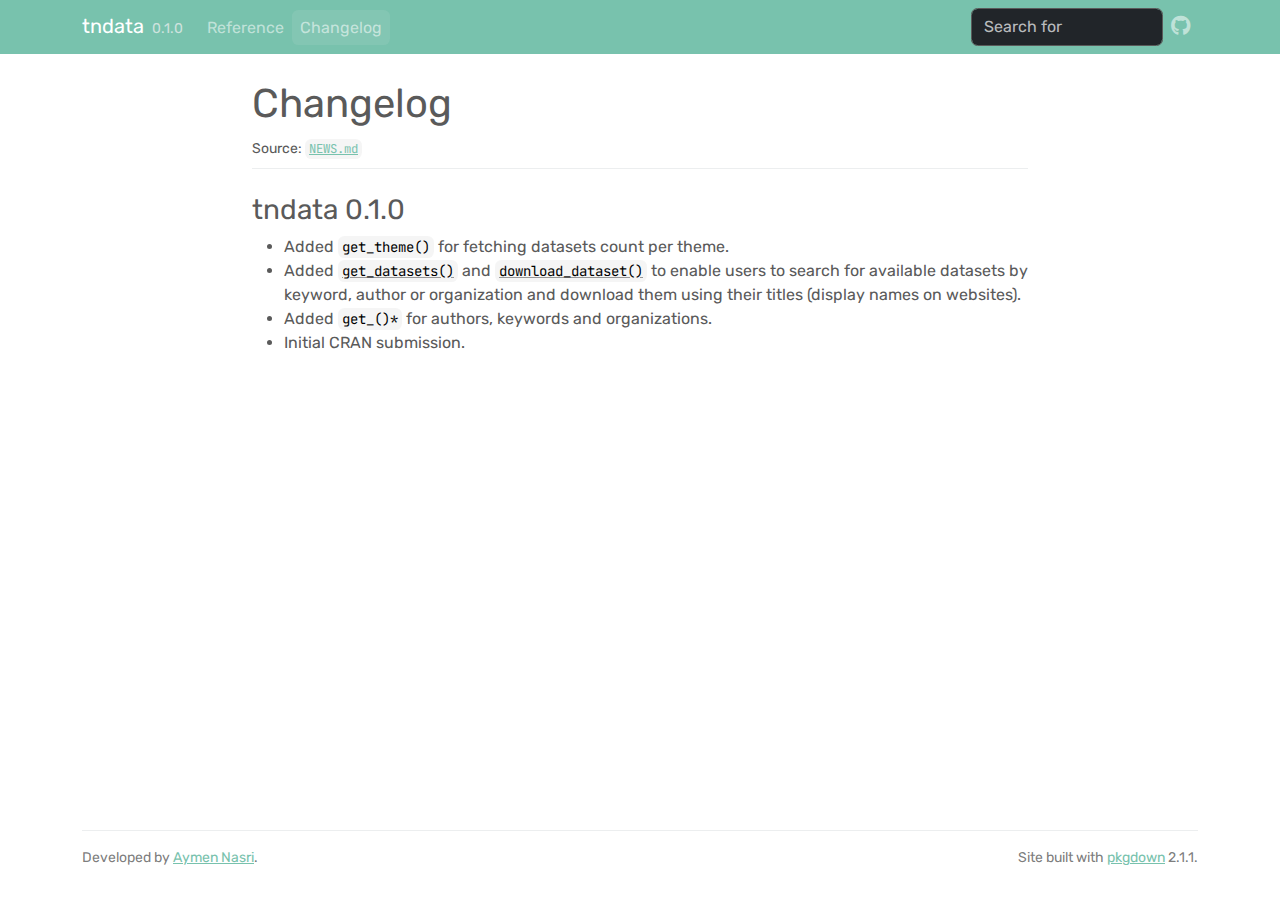
==== news/index.html @ 449bf3d2 "Deploying to gh-pages from @ aymennasri/tndata@dafc71b6b28d9a2bf3b7b2af652d4f8cb036f6ed 🚀" ====
<!DOCTYPE html>
<!-- Generated by pkgdown: do not edit by hand --><html lang="en"><head><meta http-equiv="Content-Type" content="text/html; charset=UTF-8"><meta charset="utf-8"><meta http-equiv="X-UA-Compatible" content="IE=edge"><meta name="viewport" content="width=device-width, initial-scale=1, shrink-to-fit=no"><title>Changelog • tndata</title><script src="../deps/jquery-3.6.0/jquery-3.6.0.min.js"></script><meta name="viewport" content="width=device-width, initial-scale=1, shrink-to-fit=no"><link href="../deps/bootstrap-5.3.1/bootstrap.min.css" rel="stylesheet"><script src="../deps/bootstrap-5.3.1/bootstrap.bundle.min.js"></script><link href="../deps/Rubik-0.4.9/font.css" rel="stylesheet"><link href="../deps/JetBrains_Mono-0.4.9/font.css" rel="stylesheet"><link href="../deps/font-awesome-6.5.2/css/all.min.css" rel="stylesheet"><link href="../deps/font-awesome-6.5.2/css/v4-shims.min.css" rel="stylesheet"><script src="../deps/headroom-0.11.0/headroom.min.js"></script><script src="../deps/headroom-0.11.0/jQuery.headroom.min.js"></script><script src="../deps/bootstrap-toc-1.0.1/bootstrap-toc.min.js"></script><script src="../deps/clipboard.js-2.0.11/clipboard.min.js"></script><script src="../deps/search-1.0.0/autocomplete.jquery.min.js"></script><script src="../deps/search-1.0.0/fuse.min.js"></script><script src="../deps/search-1.0.0/mark.min.js"></script><!-- pkgdown --><script src="../pkgdown.js"></script><meta property="og:title" content="Changelog"></head><body>
    <a href="#main" class="visually-hidden-focusable">Skip to contents</a>


    <nav class="navbar navbar-expand-lg fixed-top bg-primary" data-bs-theme="dark" aria-label="Site navigation"><div class="container">

    <a class="navbar-brand me-2" href="../index.html">tndata</a>

    <small class="nav-text text-muted me-auto" data-bs-toggle="tooltip" data-bs-placement="bottom" title="">0.1.0</small>


    <button class="navbar-toggler" type="button" data-bs-toggle="collapse" data-bs-target="#navbar" aria-controls="navbar" aria-expanded="false" aria-label="Toggle navigation">
      <span class="navbar-toggler-icon"></span>
    </button>

    <div id="navbar" class="collapse navbar-collapse ms-3">
      <ul class="navbar-nav me-auto"><li class="nav-item"><a class="nav-link" href="../reference/index.html">Reference</a></li>
<li class="active nav-item"><a class="nav-link" href="../news/index.html">Changelog</a></li>
      </ul><ul class="navbar-nav"><li class="nav-item"><form class="form-inline" role="search">
 <input class="form-control" type="search" name="search-input" id="search-input" autocomplete="off" aria-label="Search site" placeholder="Search for" data-search-index="../search.json"></form></li>
<li class="nav-item"><a class="external-link nav-link" href="https://github.com/aymennasri/tndata/" aria-label="GitHub"><span class="fa fab fa-github fa-lg"></span></a></li>
      </ul></div>


  </div>
</nav><div class="container template-news">
<div class="row">
  <main id="main" class="col-md-9"><div class="page-header">

      <h1>Changelog</h1>
      <small>Source: <a href="https://github.com/aymennasri/tndata/blob/master/NEWS.md" class="external-link"><code>NEWS.md</code></a></small>
    </div>

    <div class="section level2">
<h2 class="pkg-version" data-toc-text="0.1.0" id="tndata-010">tndata 0.1.0<a class="anchor" aria-label="anchor" href="#tndata-010"></a></h2>
<ul><li>Added <code>get_theme()</code> for fetching datasets count per theme.</li>
<li>Added <code><a href="../reference/get_datasets.html">get_datasets()</a></code> and <code><a href="../reference/download_dataset.html">download_dataset()</a></code> to enable users to search for available datasets by keyword, author or organization and download them using their titles (display names on websites).</li>
<li>Added <code>get_()*</code> for authors, keywords and organizations.</li>
<li>Initial CRAN submission.</li>
</ul></div>
  </main></div>


    <footer><div class="pkgdown-footer-left">
  <p>Developed by <a href="https://aymennasri.me" class="external-link">Aymen Nasri</a>.</p>
</div>

<div class="pkgdown-footer-right">
  <p>Site built with <a href="https://pkgdown.r-lib.org/" class="external-link">pkgdown</a> 2.1.1.</p>
</div>

    </footer></div>





  </body></html>
---- deps/Rubik-0.4.9/font.css ----
/* arabic */
@font-face {
  font-family: 'Rubik';
  font-style: normal;
  font-weight: 400;
  font-display: swap;
  src: url(iJWZBXyIfDnIV5PNhY1KTN7Z-Yh-B4iFUkU1Z4Y.woff2) format('woff2');
  unicode-range: U+0600-06FF, U+0750-077F, U+0870-088E, U+0890-0891, U+0897-08E1, U+08E3-08FF, U+200C-200E, U+2010-2011, U+204F, U+2E41, U+FB50-FDFF, U+FE70-FE74, U+FE76-FEFC, U+102E0-102FB, U+10E60-10E7E, U+10EC2-10EC4, U+10EFC-10EFF, U+1EE00-1EE03, U+1EE05-1EE1F, U+1EE21-1EE22, U+1EE24, U+1EE27, U+1EE29-1EE32, U+1EE34-1EE37, U+1EE39, U+1EE3B, U+1EE42, U+1EE47, U+1EE49, U+1EE4B, U+1EE4D-1EE4F, U+1EE51-1EE52, U+1EE54, U+1EE57, U+1EE59, U+1EE5B, U+1EE5D, U+1EE5F, U+1EE61-1EE62, U+1EE64, U+1EE67-1EE6A, U+1EE6C-1EE72, U+1EE74-1EE77, U+1EE79-1EE7C, U+1EE7E, U+1EE80-1EE89, U+1EE8B-1EE9B, U+1EEA1-1EEA3, U+1EEA5-1EEA9, U+1EEAB-1EEBB, U+1EEF0-1EEF1;
}
/* cyrillic-ext */
@font-face {
  font-family: 'Rubik';
  font-style: normal;
  font-weight: 400;
  font-display: swap;
  src: url(iJWZBXyIfDnIV5PNhY1KTN7Z-Yh-B4iFWkU1Z4Y.woff2) format('woff2');
  unicode-range: U+0460-052F, U+1C80-1C8A, U+20B4, U+2DE0-2DFF, U+A640-A69F, U+FE2E-FE2F;
}
/* cyrillic */
@font-face {
  font-family: 'Rubik';
  font-style: normal;
  font-weight: 400;
  font-display: swap;
  src: url(iJWZBXyIfDnIV5PNhY1KTN7Z-Yh-B4iFU0U1Z4Y.woff2) format('woff2');
  unicode-range: U+0301, U+0400-045F, U+0490-0491, U+04B0-04B1, U+2116;
}
/* hebrew */
@font-face {
  font-family: 'Rubik';
  font-style: normal;
  font-weight: 400;
  font-display: swap;
  src: url(iJWZBXyIfDnIV5PNhY1KTN7Z-Yh-B4iFVUU1Z4Y.woff2) format('woff2');
  unicode-range: U+0307-0308, U+0590-05FF, U+200C-2010, U+20AA, U+25CC, U+FB1D-FB4F;
}
/* latin-ext */
@font-face {
  font-family: 'Rubik';
  font-style: normal;
  font-weight: 400;
  font-display: swap;
  src: url(iJWZBXyIfDnIV5PNhY1KTN7Z-Yh-B4iFWUU1Z4Y.woff2) format('woff2');
  unicode-range: U+0100-02BA, U+02BD-02C5, U+02C7-02CC, U+02CE-02D7, U+02DD-02FF, U+0304, U+0308, U+0329, U+1D00-1DBF, U+1E00-1E9F, U+1EF2-1EFF, U+2020, U+20A0-20AB, U+20AD-20C0, U+2113, U+2C60-2C7F, U+A720-A7FF;
}
/* latin */
@font-face {
  font-family: 'Rubik';
  font-style: normal;
  font-weight: 400;
  font-display: swap;
  src: url(iJWZBXyIfDnIV5PNhY1KTN7Z-Yh-B4iFV0U1.woff2) format('woff2');
  unicode-range: U+0000-00FF, U+0131, U+0152-0153, U+02BB-02BC, U+02C6, U+02DA, U+02DC, U+0304, U+0308, U+0329, U+2000-206F, U+20AC, U+2122, U+2191, U+2193, U+2212, U+2215, U+FEFF, U+FFFD;
}
---- deps/JetBrains_Mono-0.4.9/font.css ----
/* cyrillic-ext */
@font-face {
  font-family: 'JetBrains Mono';
  font-style: normal;
  font-weight: 400;
  font-display: swap;
  src: url(tDbY2o-flEEny0FZhsfKu5WU4zr3E_BX0PnT8RD8yKxTN1OVgaY.woff2) format('woff2');
  unicode-range: U+0460-052F, U+1C80-1C8A, U+20B4, U+2DE0-2DFF, U+A640-A69F, U+FE2E-FE2F;
}
/* cyrillic */
@font-face {
  font-family: 'JetBrains Mono';
  font-style: normal;
  font-weight: 400;
  font-display: swap;
  src: url(tDbY2o-flEEny0FZhsfKu5WU4zr3E_BX0PnT8RD8yKxTPlOVgaY.woff2) format('woff2');
  unicode-range: U+0301, U+0400-045F, U+0490-0491, U+04B0-04B1, U+2116;
}
/* greek */
@font-face {
  font-family: 'JetBrains Mono';
  font-style: normal;
  font-weight: 400;
  font-display: swap;
  src: url(tDbY2o-flEEny0FZhsfKu5WU4zr3E_BX0PnT8RD8yKxTOVOVgaY.woff2) format('woff2');
  unicode-range: U+0370-0377, U+037A-037F, U+0384-038A, U+038C, U+038E-03A1, U+03A3-03FF;
}
/* vietnamese */
@font-face {
  font-family: 'JetBrains Mono';
  font-style: normal;
  font-weight: 400;
  font-display: swap;
  src: url(tDbY2o-flEEny0FZhsfKu5WU4zr3E_BX0PnT8RD8yKxTNVOVgaY.woff2) format('woff2');
  unicode-range: U+0102-0103, U+0110-0111, U+0128-0129, U+0168-0169, U+01A0-01A1, U+01AF-01B0, U+0300-0301, U+0303-0304, U+0308-0309, U+0323, U+0329, U+1EA0-1EF9, U+20AB;
}
/* latin-ext */
@font-face {
  font-family: 'JetBrains Mono';
  font-style: normal;
  font-weight: 400;
  font-display: swap;
  src: url(tDbY2o-flEEny0FZhsfKu5WU4zr3E_BX0PnT8RD8yKxTNFOVgaY.woff2) format('woff2');
  unicode-range: U+0100-02BA, U+02BD-02C5, U+02C7-02CC, U+02CE-02D7, U+02DD-02FF, U+0304, U+0308, U+0329, U+1D00-1DBF, U+1E00-1E9F, U+1EF2-1EFF, U+2020, U+20A0-20AB, U+20AD-20C0, U+2113, U+2C60-2C7F, U+A720-A7FF;
}
/* latin */
@font-face {
  font-family: 'JetBrains Mono';
  font-style: normal;
  font-weight: 400;
  font-display: swap;
  src: url(tDbY2o-flEEny0FZhsfKu5WU4zr3E_BX0PnT8RD8yKxTOlOV.woff2) format('woff2');
  unicode-range: U+0000-00FF, U+0131, U+0152-0153, U+02BB-02BC, U+02C6, U+02DA, U+02DC, U+0304, U+0308, U+0329, U+2000-206F, U+20AC, U+2122, U+2191, U+2193, U+2212, U+2215, U+FEFF, U+FFFD;
}
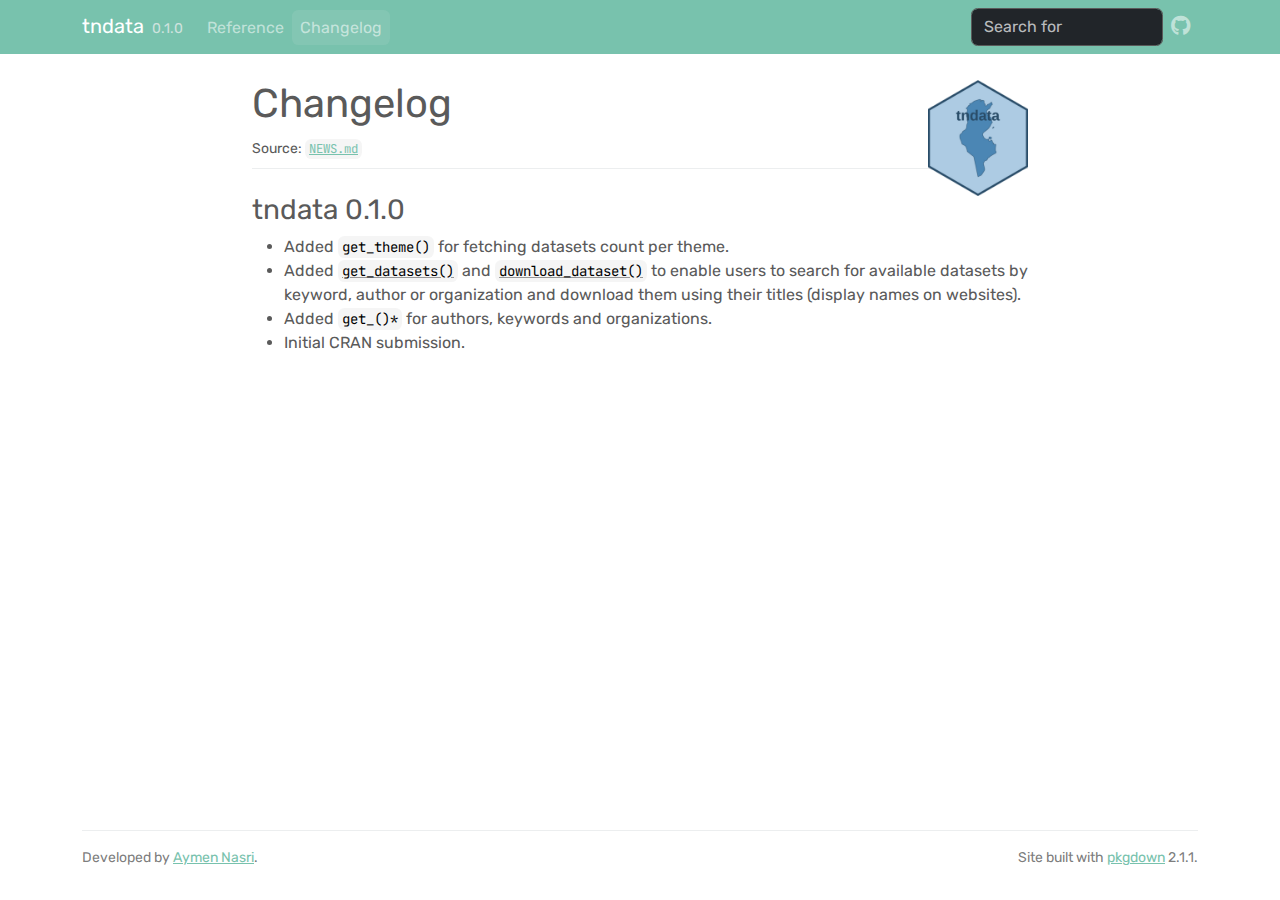
==== commit 1020cde3: "Deploying to gh-pages from @ aymennasri/tndata@bba029ad65248652c29cbbf02eb30645da73072c 🚀" ====
--- a/news/index.html
+++ b/news/index.html
@@ -1,5 +1,5 @@
 <!DOCTYPE html>
-<!-- Generated by pkgdown: do not edit by hand --><html lang="en"><head><meta http-equiv="Content-Type" content="text/html; charset=UTF-8"><meta charset="utf-8"><meta http-equiv="X-UA-Compatible" content="IE=edge"><meta name="viewport" content="width=device-width, initial-scale=1, shrink-to-fit=no"><title>Changelog • tndata</title><script src="../deps/jquery-3.6.0/jquery-3.6.0.min.js"></script><meta name="viewport" content="width=device-width, initial-scale=1, shrink-to-fit=no"><link href="../deps/bootstrap-5.3.1/bootstrap.min.css" rel="stylesheet"><script src="../deps/bootstrap-5.3.1/bootstrap.bundle.min.js"></script><link href="../deps/Rubik-0.4.9/font.css" rel="stylesheet"><link href="../deps/JetBrains_Mono-0.4.9/font.css" rel="stylesheet"><link href="../deps/font-awesome-6.5.2/css/all.min.css" rel="stylesheet"><link href="../deps/font-awesome-6.5.2/css/v4-shims.min.css" rel="stylesheet"><script src="../deps/headroom-0.11.0/headroom.min.js"></script><script src="../deps/headroom-0.11.0/jQuery.headroom.min.js"></script><script src="../deps/bootstrap-toc-1.0.1/bootstrap-toc.min.js"></script><script src="../deps/clipboard.js-2.0.11/clipboard.min.js"></script><script src="../deps/search-1.0.0/autocomplete.jquery.min.js"></script><script src="../deps/search-1.0.0/fuse.min.js"></script><script src="../deps/search-1.0.0/mark.min.js"></script><!-- pkgdown --><script src="../pkgdown.js"></script><meta property="og:title" content="Changelog"></head><body>
+<!-- Generated by pkgdown: do not edit by hand --><html lang="en"><head><meta http-equiv="Content-Type" content="text/html; charset=UTF-8"><meta charset="utf-8"><meta http-equiv="X-UA-Compatible" content="IE=edge"><meta name="viewport" content="width=device-width, initial-scale=1, shrink-to-fit=no"><title>Changelog • tndata</title><script src="../deps/jquery-3.6.0/jquery-3.6.0.min.js"></script><meta name="viewport" content="width=device-width, initial-scale=1, shrink-to-fit=no"><link href="../deps/bootstrap-5.3.1/bootstrap.min.css" rel="stylesheet"><script src="../deps/bootstrap-5.3.1/bootstrap.bundle.min.js"></script><link href="../deps/Rubik-0.4.9/font.css" rel="stylesheet"><link href="../deps/JetBrains_Mono-0.4.9/font.css" rel="stylesheet"><link href="../deps/font-awesome-6.5.2/css/all.min.css" rel="stylesheet"><link href="../deps/font-awesome-6.5.2/css/v4-shims.min.css" rel="stylesheet"><script src="../deps/headroom-0.11.0/headroom.min.js"></script><script src="../deps/headroom-0.11.0/jQuery.headroom.min.js"></script><script src="../deps/bootstrap-toc-1.0.1/bootstrap-toc.min.js"></script><script src="../deps/clipboard.js-2.0.11/clipboard.min.js"></script><script src="../deps/search-1.0.0/autocomplete.jquery.min.js"></script><script src="../deps/search-1.0.0/fuse.min.js"></script><script src="../deps/search-1.0.0/mark.min.js"></script><!-- pkgdown --><script src="../pkgdown.js"></script><meta property="og:title" content="Changelog"><meta property="og:image" content="http://aymennasri.me/tndata/logo.png"></head><body>
     <a href="#main" class="visually-hidden-focusable">Skip to contents</a>
 
 
@@ -27,8 +27,7 @@
 </nav><div class="container template-news">
 <div class="row">
   <main id="main" class="col-md-9"><div class="page-header">
-
-      <h1>Changelog</h1>
+      <img src="../logo.png" class="logo" alt=""><h1>Changelog</h1>
       <small>Source: <a href="https://github.com/aymennasri/tndata/blob/master/NEWS.md" class="external-link"><code>NEWS.md</code></a></small>
     </div>
 
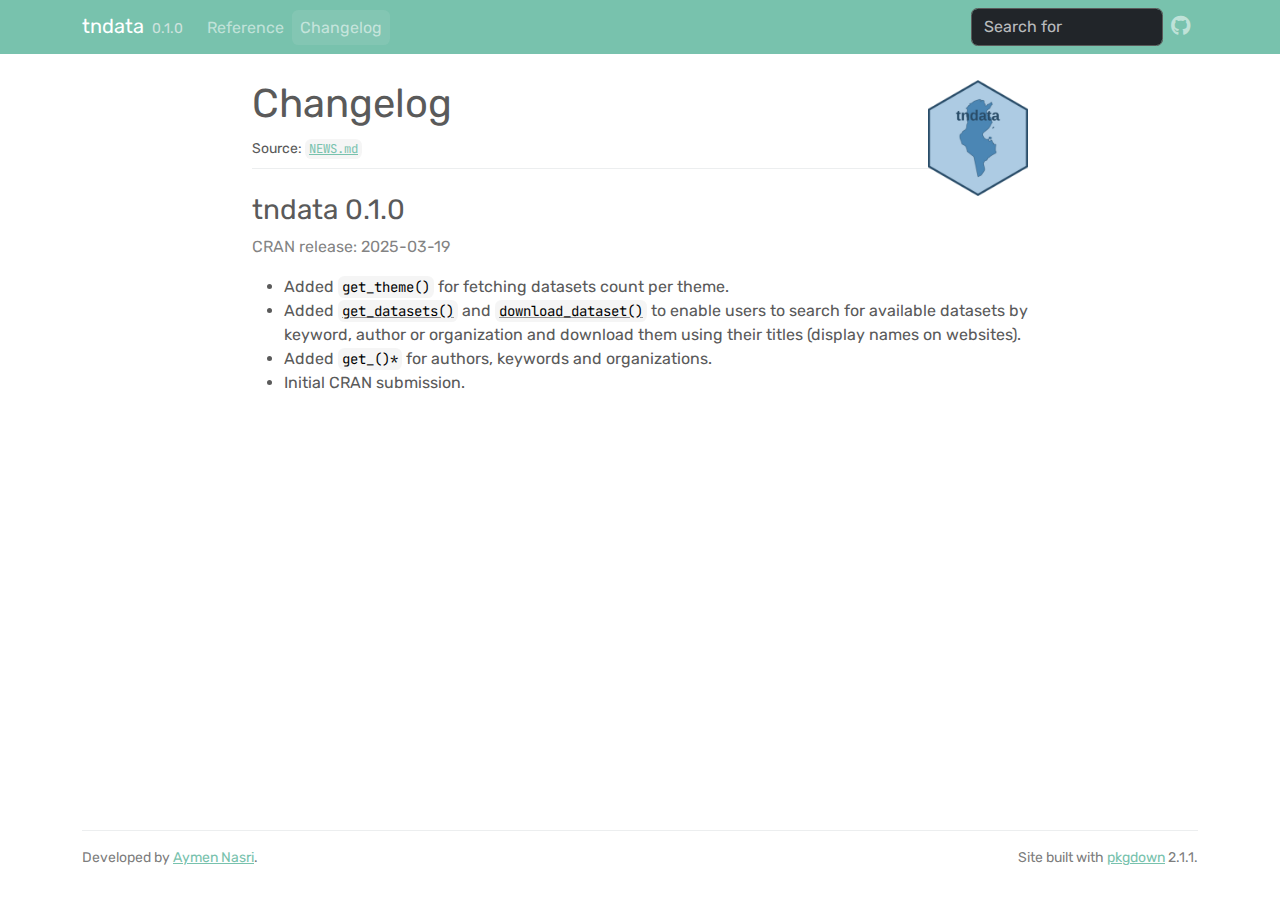
==== commit 53d91c72: "Deploying to gh-pages from @ aymennasri/tndata@fd9533537edea4056a490259f539e38ba537c48a 🚀" ====
--- a/news/index.html
+++ b/news/index.html
@@ -32,7 +32,7 @@
     </div>
 
     <div class="section level2">
-<h2 class="pkg-version" data-toc-text="0.1.0" id="tndata-010">tndata 0.1.0<a class="anchor" aria-label="anchor" href="#tndata-010"></a></h2>
+<h2 class="pkg-version" data-toc-text="0.1.0" id="tndata-010">tndata 0.1.0<a class="anchor" aria-label="anchor" href="#tndata-010"></a></h2><p class="text-muted">CRAN release: 2025-03-19</p>
 <ul><li>Added <code>get_theme()</code> for fetching datasets count per theme.</li>
 <li>Added <code><a href="../reference/get_datasets.html">get_datasets()</a></code> and <code><a href="../reference/download_dataset.html">download_dataset()</a></code> to enable users to search for available datasets by keyword, author or organization and download them using their titles (display names on websites).</li>
 <li>Added <code>get_()*</code> for authors, keywords and organizations.</li>
